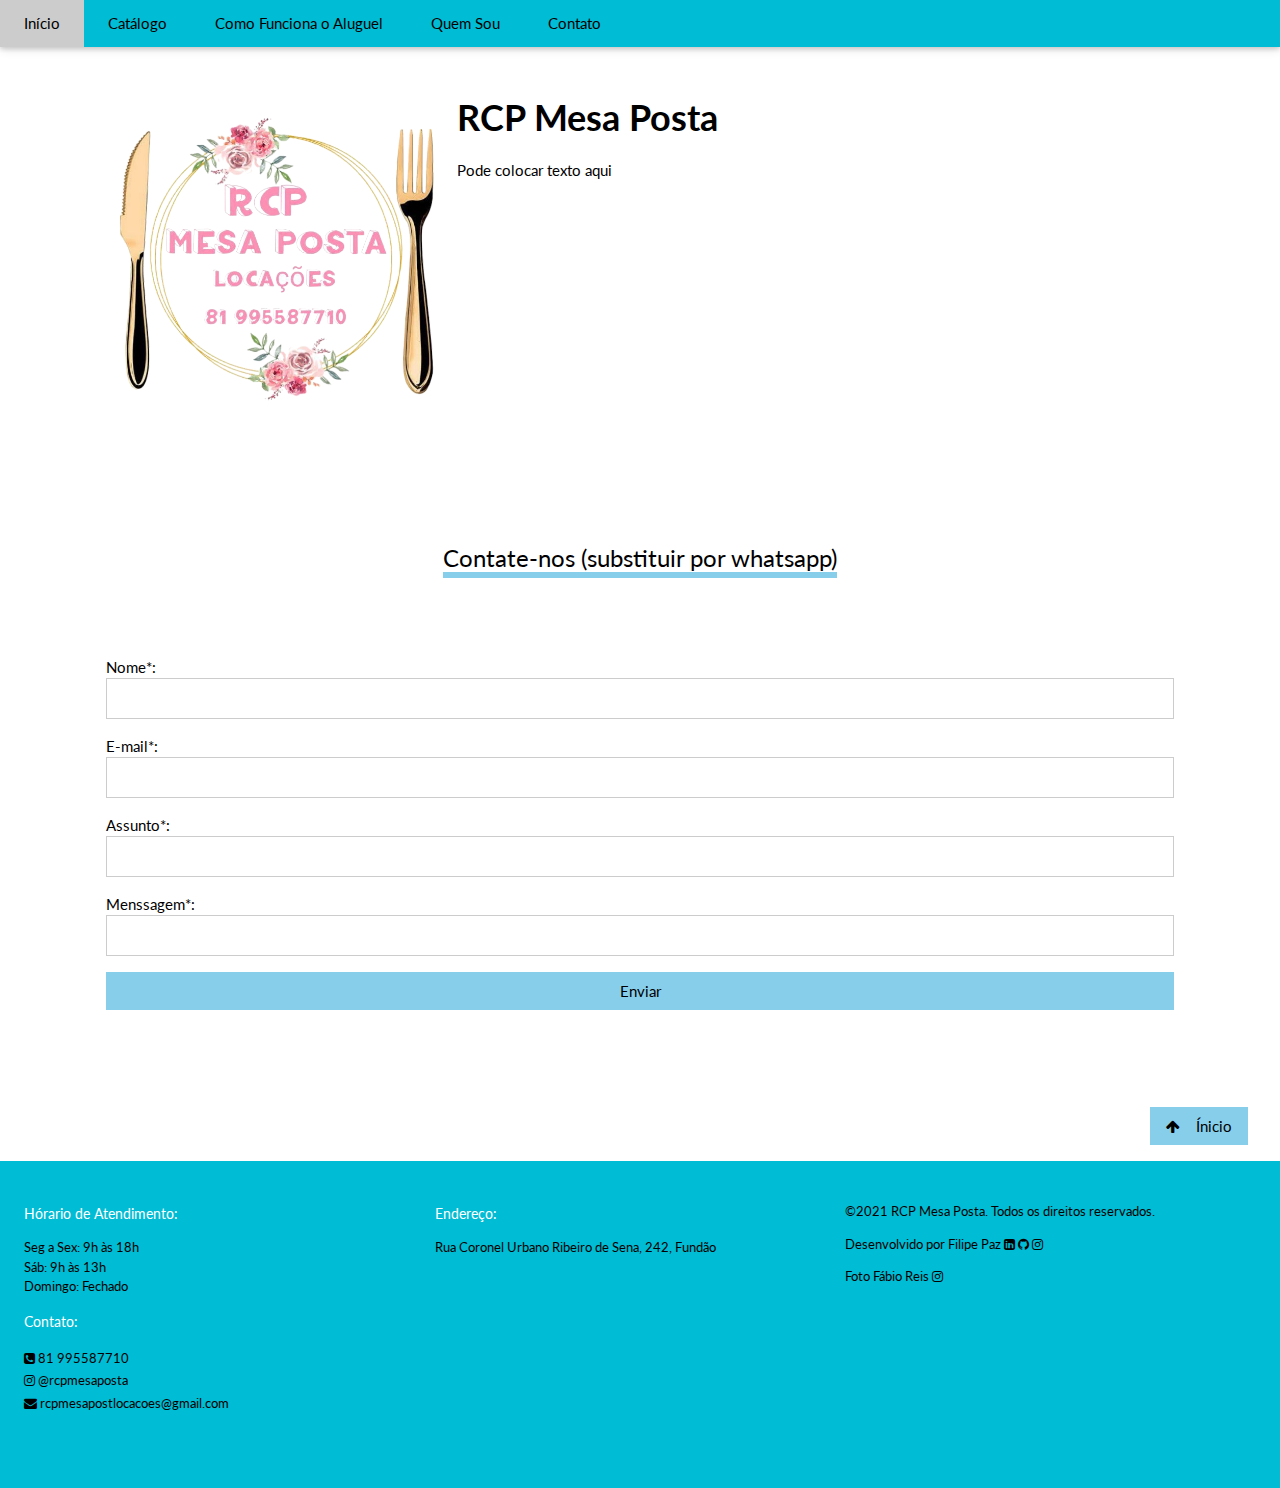
==== pages/contato.html @ fb52a252 "Separando coteúdo por página" ====
<!DOCTYPE html>
<html>
    <title>Template</title>
    <meta charset="UTF-8">
    <meta name="viewport" content="width=device-width, initial-scale=1">
    <link rel="stylesheet" href="https://www.w3schools.com/w3css/4/w3.css">
    <link rel="stylesheet" href="https://fonts.googleapis.com/css?family=Lato">
    <link rel="stylesheet" href="https://cdnjs.cloudflare.com/ajax/libs/font-awesome/4.7.0/css/font-awesome.min.css">
    <link rel="stylesheet" href="../css/style.css">
    <body>

        <!-- Menu navegação -->
        <div class="w3-top">
            <div class="w3-bar w3-cyan w3-card">
                <a class="w3-bar-item w3-button w3-padding-large w3-hide-medium w3-hide-large w3-right" href="javascript:void(0)" onclick="myFunction()" title="Toggle Navigation Menu"><i class="fa fa-bars"></i></a>
                <a href="../index.html" class="w3-bar-item w3-button w3-padding-large">Início</a>
                <a href="../index.html#catalogo" class="w3-bar-item w3-button w3-padding-large w3-hide-small">Catálogo</a>
                <a href="./pages/faq.html" class="w3-bar-item w3-button w3-padding-large w3-hide-small">Como Funciona o Aluguel</a>
                <a href="./pages/quemSou.html" class="w3-bar-item w3-button w3-padding-large w3-hide-small">Quem Sou</a>
                <a href="#" class="w3-bar-item w3-button w3-padding-large w3-hide-small">Contato</a>
            </div>
        </div>
  
  <!-- Menu navegação em telas pequenas-->
        <div id="navDemo" class="w3-bar-block w3-cyan w3-hide w3-hide-large w3-hide-medium w3-top" style="margin-top:46px">
            <a href="../index.html#catalogo" class="w3-bar-item w3-button w3-padding-large" onclick="myFunction()">Catálogo</a>
            <a href="./pages/faq.html" class="w3-bar-item w3-button w3-padding-large" onclick="myFunction()">Como Funciona o Aluguel</a>
            <a href="./pages/quemSou.html" class="w3-bar-item w3-button w3-padding-large" onclick="myFunction()">Quem Sou</a>
            <a href="#" class="w3-bar-item w3-button w3-padding-large" onclick="myFunction()">Contato</a>
        </div>

        <!-- Conteudo principal -->
        <div class="w3-content" style="max-width:1100px;margin-top:80px;margin-bottom:80px">
            <div class="w3-row">
                <div class="w3-col m4 l4"><img src="../assets/logo.png" style="width:100%"></div>
                <div class="w3-col m8 l8"><h1><b>RCP Mesa Posta</b></h1><p>Pode colocar texto aqui</p></div>   
            </div>

            <!-- Contato -->
            <div class="w3-center w3-padding-64" id="contato">
                <span class="w3-xlarge w3-bottombar w3-border-light-blue">Contate-nos (substituir por whatsapp)</span>
            </div>

            <form class="w3-container" method="POST">
                <div class="w3-section">
                    <label>Nome*:</label>
                    <input class="w3-input w3-border w3-hover-border-black" style="width:100%;" type="text" name="Name" required>
                </div>
                <div class="w3-section">
                    <label>E-mail*:</label>
                    <input class="w3-input w3-border w3-hover-border-black" style="width:100%;" type="email" name="Email" required>
                </div>
                <div class="w3-section">
                    <label>Assunto*:</label>
                    <input class="w3-input w3-border w3-hover-border-black" style="width:100%;" name="Subject" required>
                </div>
                <div class="w3-section">
                    <label>Menssagem*:</label>
                    <input class="w3-input w3-border w3-hover-border-black" style="width:100%;" name="Message" required>
                </div>
                <input name="acao" type="submit" class="w3-button w3-block w3-light-blue w3-hover-indigo" value="Enviar">
            </form>
        </div>

        <!-- Botao no fim da pagina para ir pro incio -->
        <div class="w3-container w3-row">
            <a href="#" class="w3-button w3-light-blue w3-hover-indigo w3-margin w3-right">
                <i class="fa fa-arrow-up w3-margin-right"></i>Ínicio</a>
        </div>
            
        <!-- rodape -->
        <footer class="w3-container w3-row w3-cyan w3-center w3-padding-large">   
            <div class="w3-section" id="rodape">
                <!-- coluna 1 do rodape -->
                <div class="w3-col s12 l4 w3-left-align">
                    <!-- horario de atendimento no rodape -->
                    <p class="titulo-rodape">Hórario de Atendimento:</p>
                    <p class="texto-rodape">Seg a Sex: 9h às 18h<br>
                    Sáb: 9h às 13h<br>
                    Domingo: Fechado
                    </p>
                    <!-- contato no rodape -->
                    <p class="titulo-rodape">Contato:</p>
                    <a class="w3-hover-opacity texto-rodape" href="tel:81995587710">
                        <i class="fa fa-phone-square"></i>
                          81 995587710
                     </a><br>
                    <a class="w3-hover-opacity texto-rodape" href="https://www.instagram.com/rcpmesaposta/" target="_blank">
                        <i class="fa fa-instagram "></i>
                        @rcpmesaposta
                    </a><br>
                    <a class="w3-hover-opacity texto-rodape" href="https://www.instagram.com/rcpmesaposta/" target="_blank">
                        <i class="fa fa-envelope"></i>
                        rcpmesapostlocacoes@gmail.com
                    </a><br>
                </div>
                <!-- coluna 2 do rodape -->
                <div class="w3-col s12 l4 w3-left-align">
                    <!-- endereço no rodape -->
                    <p class="titulo-rodape">Endereço:</p>
                    <p class="texto-rodape">Rua Coronel Urbano Ribeiro de Sena, 242, Fundão</p>
                    <iframe src="https://www.google.com/maps/embed?pb=!1m18!1m12!1m3!1d3950.8279961138733!2d-34.89078868537521!3d-8.016666294227015!2m3!1f0!2f0!3f0!3m2!1i1024!2i768!4f13.1!3m3!1m2!1s0x7ab183ee0a2203f%3A0x8d11f39ecffb7645!2sR.%20Cel.%20Urbano%20Ribeiro%20de%20Sena%2C%20242%20-%20%C3%81gua%20Fria%2C%20Recife%20-%20PE%2C%2052221-005!5e0!3m2!1spt-BR!2sbr!4v1627495492818!5m2!1spt-BR!2sbr" 
                    width="257" height="200" style="border:0;" allowfullscreen="true" loading="lazy"></iframe>                
                </div>
                <!-- coluna 3 do rodape -->
                <div class="w3-col s12 l4 w3-left-align">
                    <!-- direitos autorais do site no rodape -->
                    <p class="texto-rodape"> &copy;2021 RCP Mesa Posta. Todos os direitos reservados. 
                    </p>
                    <!-- direitos autorais do desenvolvimento do site no rodape -->
                    <p class="texto-rodape">
                        Desenvolvido por Filipe Paz
                        <a href="https://www.linkedin.com/in/filipe-paz/" target="_blank">
                            <i class="fa fa-linkedin-square w3-hover-opacity"></i>
                        </a>
                        <a href="https://github.com/fprp" target="_blank">
                            <i class="fa fa-github w3-hover-opacity"></i>
                        </a>
                        <a href="https://www.instagram.com/filipe_paz/" target="_blank">
                            <i class="fa fa-instagram w3-hover-opacity"></i>
                        </a>
                    </p>
                    <!-- direitos autorais das fotos do site no rodape -->
                    <p class="texto-rodape">
                        Foto Fábio Reis
                        <a href="https://www.instagram.com/fabio.rreis/" target="_blank">
                            <i class="fa fa-instagram w3-hover-opacity"></i>
                        </a>
                    </p>
                </div>
            </div>
        </footer>

        <script src="../js/script.js" type="text/javascript"></script>

    </body>
</html>
---- css/style.css ----
html,body,footer,h1,h2,h3,h4,h5,h6 {
    font-family:"Lato", sans-serif
}

h5 {
    font-weight: bold;
}

.mySlides {
    display:none
}

.w3-tag, .fa {
    cursor:pointer
}

.w3-tag {
    height:15px;
    width:15px;
    padding:0;
    margin-top:6px
}

a {
    text-decoration:none;
}

.titulo-rodape {
    color: white;
    font-size: 14px;
}

.texto-rodape {
    font-size: 13px;
}
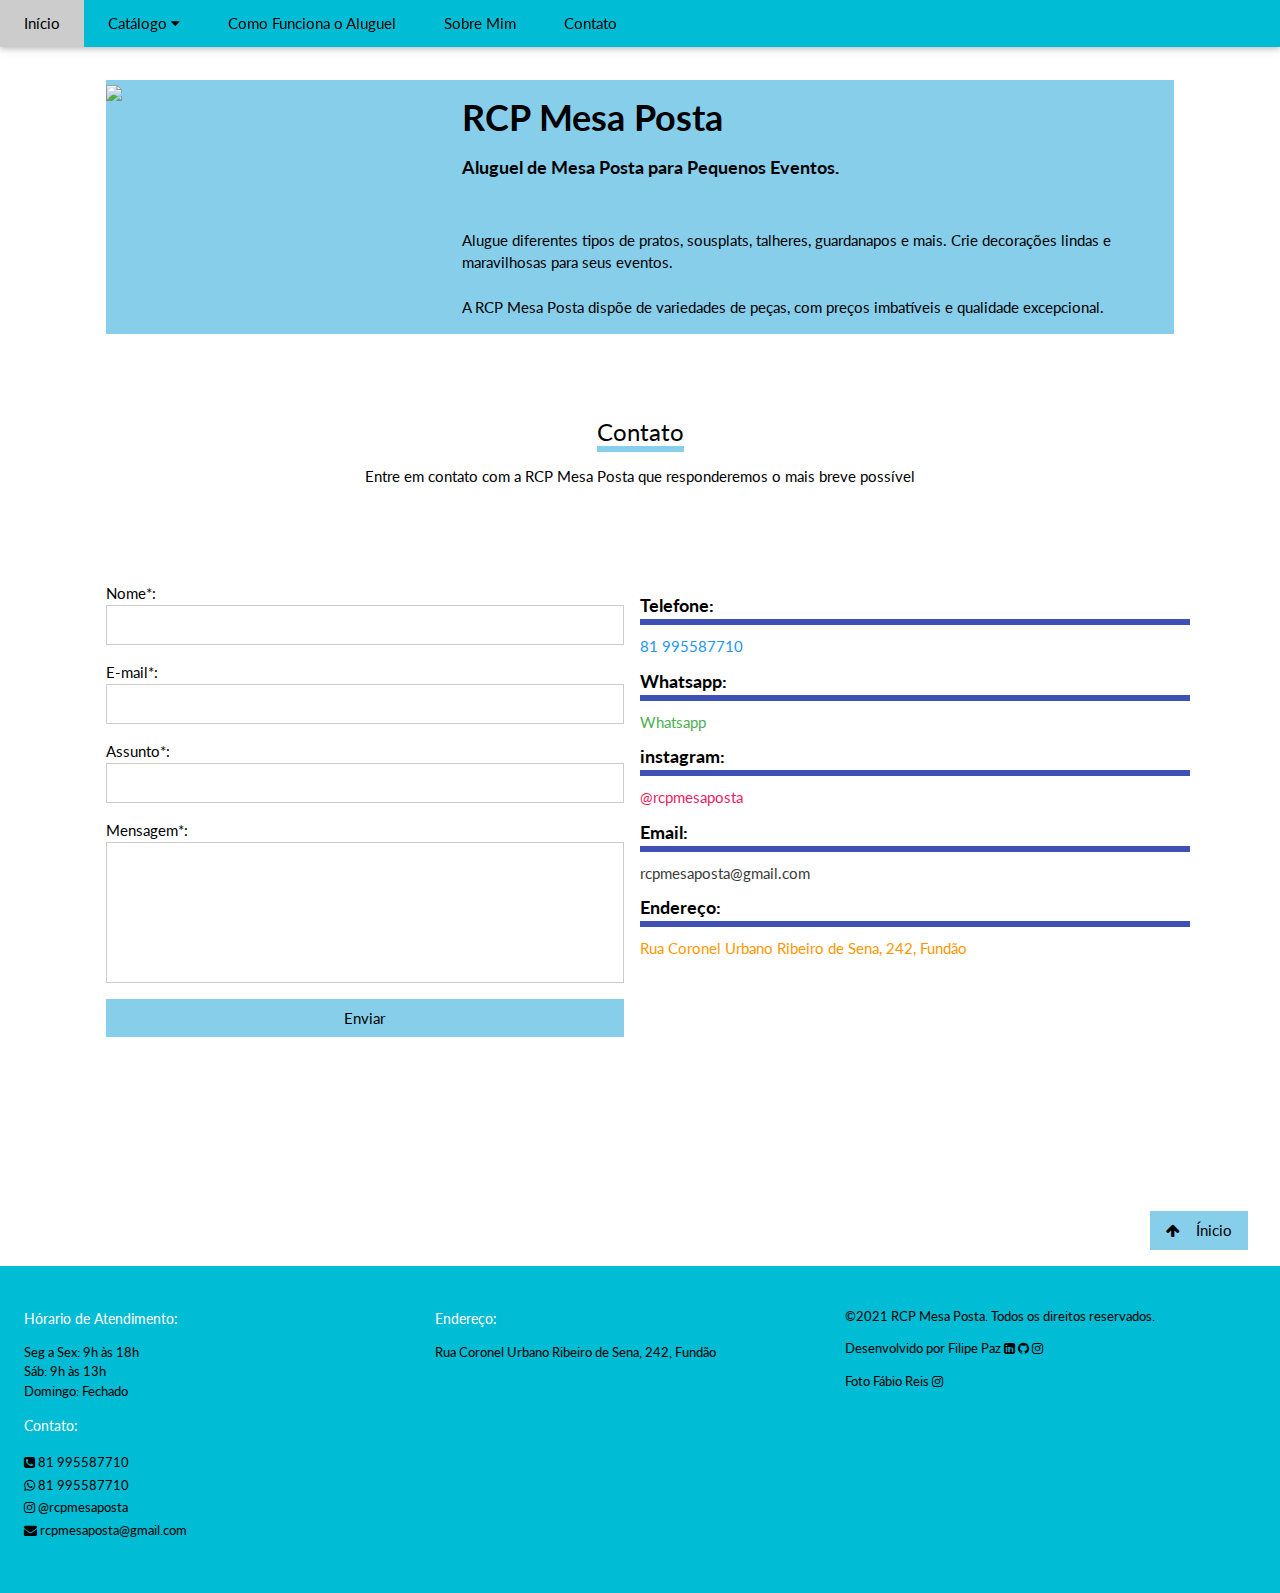
==== commit fe78d414: "Pequena Alteração" ====
--- a/pages/contato.html
+++ b/pages/contato.html
@@ -14,52 +14,107 @@
             <div class="w3-bar w3-cyan w3-card">
                 <a class="w3-bar-item w3-button w3-padding-large w3-hide-medium w3-hide-large w3-right" href="javascript:void(0)" onclick="myFunction()" title="Toggle Navigation Menu"><i class="fa fa-bars"></i></a>
                 <a href="../index.html" class="w3-bar-item w3-button w3-padding-large">Início</a>
-                <a href="../index.html#catalogo" class="w3-bar-item w3-button w3-padding-large w3-hide-small">Catálogo</a>
-                <a href="./pages/faq.html" class="w3-bar-item w3-button w3-padding-large w3-hide-small">Como Funciona o Aluguel</a>
-                <a href="./pages/quemSou.html" class="w3-bar-item w3-button w3-padding-large w3-hide-small">Quem Sou</a>
+                <div class="w3-dropdown-hover">
+                    <button class="w3-button w3-padding-large">Catálogo <i class="fa fa-caret-down"></i></button>     
+                    <div class="w3-dropdown-content w3-card-4 w3-bar-block w3-cyan">
+                      <a href="/pages/prato-raso.html#prato-raso" class="w3-bar-item w3-button">Pratos Raso</a>
+                      <a href="/pages/prato-fundo.html#prato-fundo" class="w3-bar-item w3-button">Pratos Fundo</a>
+                      <a href="/pages/prato-sobremesa.html#prato-sobremesa" class="w3-bar-item w3-button">Pratos de Sobremesa</a>
+                      <a href="/pages/soulsplat.html#sousplats" class="w3-bar-item w3-button">Sousplats</a>
+                      <a href="/pages/kits.html#kits" class="w3-bar-item w3-button">Kits</a>
+                    </div>
+                </div>
+                <a href="/pages/faq.html" class="w3-bar-item w3-button w3-padding-large w3-hide-small">Como Funciona o Aluguel</a>
+                <a href="/pages/quemSou.html" class="w3-bar-item w3-button w3-padding-large w3-hide-small">Sobre Mim</a>
                 <a href="#" class="w3-bar-item w3-button w3-padding-large w3-hide-small">Contato</a>
             </div>
         </div>
   
   <!-- Menu navegação em telas pequenas-->
         <div id="navDemo" class="w3-bar-block w3-cyan w3-hide w3-hide-large w3-hide-medium w3-top" style="margin-top:46px">
-            <a href="../index.html#catalogo" class="w3-bar-item w3-button w3-padding-large" onclick="myFunction()">Catálogo</a>
-            <a href="./pages/faq.html" class="w3-bar-item w3-button w3-padding-large" onclick="myFunction()">Como Funciona o Aluguel</a>
-            <a href="./pages/quemSou.html" class="w3-bar-item w3-button w3-padding-large" onclick="myFunction()">Quem Sou</a>
+            <a href="/pages/faq.html" class="w3-bar-item w3-button w3-padding-large" onclick="myFunction()">Como Funciona o Aluguel</a>
+            <a href="/pages/quemSou.html" class="w3-bar-item w3-button w3-padding-large" onclick="myFunction()">Sobre Mim</a>
             <a href="#" class="w3-bar-item w3-button w3-padding-large" onclick="myFunction()">Contato</a>
         </div>
 
         <!-- Conteudo principal -->
         <div class="w3-content" style="max-width:1100px;margin-top:80px;margin-bottom:80px">
-            <div class="w3-row">
-                <div class="w3-col m4 l4"><img src="../assets/logo.png" style="width:100%"></div>
-                <div class="w3-col m8 l8"><h1><b>RCP Mesa Posta</b></h1><p>Pode colocar texto aqui</p></div>   
+            <div class="w3-row w3-light-blue w3-margin-right logo w3-margin-bottom w3-margin-left">
+                <div class="w3-col m4 l4 "><img src="../assets/logo.jpg" style="width:100%"></div>
+                <div class="w3-col m8 l8 "><h1><b>RCP Mesa Posta</b></h1><h5>Aluguel de Mesa Posta para Pequenos Eventos.</h5><br><p>Alugue diferentes tipos de pratos, sousplats, talheres, guardanapos e mais. Crie decorações lindas e maravilhosas para seus eventos.<br> 
+                    <br>A RCP Mesa Posta dispõe de variedades de peças, com preços imbatíveis e qualidade excepcional.<br>
+                    </p></div>   
             </div>
 
+            <div class="w3-center w3-padding-64" id="contato">
+                <span class="w3-xlarge w3-bottombar w3-border-light-blue">Contato</span>
+                <p>Entre em contato com a RCP Mesa Posta que responderemos o mais breve possível</p>
+            </div>
             <!-- Contato -->
-            <div class="w3-center w3-padding-64" id="contato">
-                <span class="w3-xlarge w3-bottombar w3-border-light-blue">Contate-nos (substituir por whatsapp)</span>
+            <div class="w3-row">
+                <!--Envio de email-->
+                <div class="w3-col s12 l6">
+                    <form name="Contato" action="/pages/sucesso.html" class="w3-container" method="POST" data-netlify="true">
+                        <div class="w3-section">
+                            <label>Nome*:</label>
+                            <input class="w3-input w3-border w3-hover-border-black" style="width:100%;" type="text" name="Name" required>
+                        </div>
+                        <div class="w3-section">
+                            <label>E-mail*:</label>
+                            <input class="w3-input w3-border w3-hover-border-black" style="width:100%;" type="email" name="Email" required>
+                        </div>
+                        <div class="w3-section">
+                            <label>Assunto*:</label>
+                            <input class="w3-input w3-border w3-hover-border-black" style="width:100%;" name="Subject" required>
+                        </div>
+                        <div class="w3-section">
+                            <label>Mensagem*:</label>
+                            <input class="w3-input w3-border w3-hover-border-black" style="width:100%; height: 141px;" name="Message" required>
+                        </div>
+                        <button type="submit" class="w3-button w3-block w3-light-blue w3-hover-indigo">Enviar</button>
+                    </form>
+                </div>
+
+                <!--Outras opções de contato-->
+                <div class="w3-col s12 l6 w3-hover-shadow w3-margin-top">
+                    <div>
+                        <h5 class="w3-bottombar w3-border-indigo">Telefone:</h5>
+                        <a target="_blank" class="w3-hover-text-black w3-text-blue" href="tel:81995587710">
+                            81 995587710
+                        </a>
+                    </div>
+
+                    <div>
+                        <h5 class="w3-bottombar w3-border-indigo">Whatsapp:</h5>
+                        <a target="_blank" class="w3-hover-text-black w3-text-green" href="https://api.whatsapp.com/send?phone=5581995587710">
+                            Whatsapp</a>
+                    </div>
+
+                    <div>
+                        <h5 class="w3-bottombar w3-border-indigo">instagram:</h5>
+                        <a target="_blank" class="w3-hover-text-black w3-text-pink" href="https://www.instagram.com/rcpmesaposta/">
+                            @rcpmesaposta</a>
+                    </div>
+                    
+                    <div>
+                        <h5 class="w3-bottombar w3-border-indigo">Email:</h5>
+                        <a target="_blank" class="w3-hover-text-black w3-text-dark-grey" href="mailto:rcpmesaposta@gmail.com">
+                                rcpmesaposta@gmail.com
+                        </a>
+                    </div>
+
+                    <div>
+                        <h5 class="w3-bottombar w3-border-indigo">Endereço:</h5>
+                        <a target="_blank" class="w3-hover-text-black w3-text-orange" href="https://www.google.com.br/maps/place/R.+Cel.+Urbano+Ribeiro+de+Sena,+242+-+%C3%81gua+Fria,+Recife+-+PE,+52221-005/@-8.0166663,-34.8907887,17z/data=!3m1!4b1!4m5!3m4!1s0x7ab183ee0a2203f:0x8d11f39ecffb7645!8m2!3d-8.0166663!4d-34.8886">
+                            Rua Coronel Urbano Ribeiro de Sena, 242, Fundão
+                        </a>
+                        <div class="mapa-responsivo">
+                            <iframe src="https://www.google.com/maps/embed?pb=!1m18!1m12!1m3!1d3950.8279961138737!2d-34.8907886852204!3d-8.016666294227003!2m3!1f0!2f0!3f0!3m2!1i1024!2i768!4f13.1!3m3!1m2!1s0x7ab183ee0a2203f%3A0x8d11f39ecffb7645!2sR.%20Cel.%20Urbano%20Ribeiro%20de%20Sena%2C%20242%20-%20%C3%81gua%20Fria%2C%20Recife%20-%20PE%2C%2052221-005!5e0!3m2!1spt-BR!2sbr!4v1627574863896!5m2!1spt-BR!2sbr" width="100%" height="100%" style="border:0;" allowfullscreen="" loading="lazy"></iframe>
+                        </div>
+                    </div>
+
+                </div>
             </div>
-
-            <form class="w3-container" method="POST">
-                <div class="w3-section">
-                    <label>Nome*:</label>
-                    <input class="w3-input w3-border w3-hover-border-black" style="width:100%;" type="text" name="Name" required>
-                </div>
-                <div class="w3-section">
-                    <label>E-mail*:</label>
-                    <input class="w3-input w3-border w3-hover-border-black" style="width:100%;" type="email" name="Email" required>
-                </div>
-                <div class="w3-section">
-                    <label>Assunto*:</label>
-                    <input class="w3-input w3-border w3-hover-border-black" style="width:100%;" name="Subject" required>
-                </div>
-                <div class="w3-section">
-                    <label>Menssagem*:</label>
-                    <input class="w3-input w3-border w3-hover-border-black" style="width:100%;" name="Message" required>
-                </div>
-                <input name="acao" type="submit" class="w3-button w3-block w3-light-blue w3-hover-indigo" value="Enviar">
-            </form>
         </div>
 
         <!-- Botao no fim da pagina para ir pro incio -->
@@ -81,17 +136,21 @@
                     </p>
                     <!-- contato no rodape -->
                     <p class="titulo-rodape">Contato:</p>
-                    <a class="w3-hover-opacity texto-rodape" href="tel:81995587710">
+                    <a class="w3-hover-opacity texto-rodape" href="tel:81995587710" target="_blank">
                         <i class="fa fa-phone-square"></i>
                           81 995587710
-                     </a><br>
+                    </a><br>
+                    <a class="w3-hover-opacity texto-rodape" href="https://api.whatsapp.com/send?phone=5581995587710" target="_blank">
+                        <i class="fa fa-whatsapp"></i>
+                          81 995587710
+                    </a><br>
                     <a class="w3-hover-opacity texto-rodape" href="https://www.instagram.com/rcpmesaposta/" target="_blank">
                         <i class="fa fa-instagram "></i>
                         @rcpmesaposta
                     </a><br>
-                    <a class="w3-hover-opacity texto-rodape" href="https://www.instagram.com/rcpmesaposta/" target="_blank">
+                    <a class="w3-hover-opacity texto-rodape" href="mailto:rcpmesaposta@gmail.com" target="_blank">
                         <i class="fa fa-envelope"></i>
-                        rcpmesapostlocacoes@gmail.com
+                        rcpmesaposta@gmail.com
                     </a><br>
                 </div>
                 <!-- coluna 2 do rodape -->
@@ -131,7 +190,7 @@
             </div>
         </footer>
 
-        <script src="../js/script.js" type="text/javascript"></script>
+        <script src="../js/scriptIndex.js" type="text/javascript"></script>
 
     </body>
 </html>
